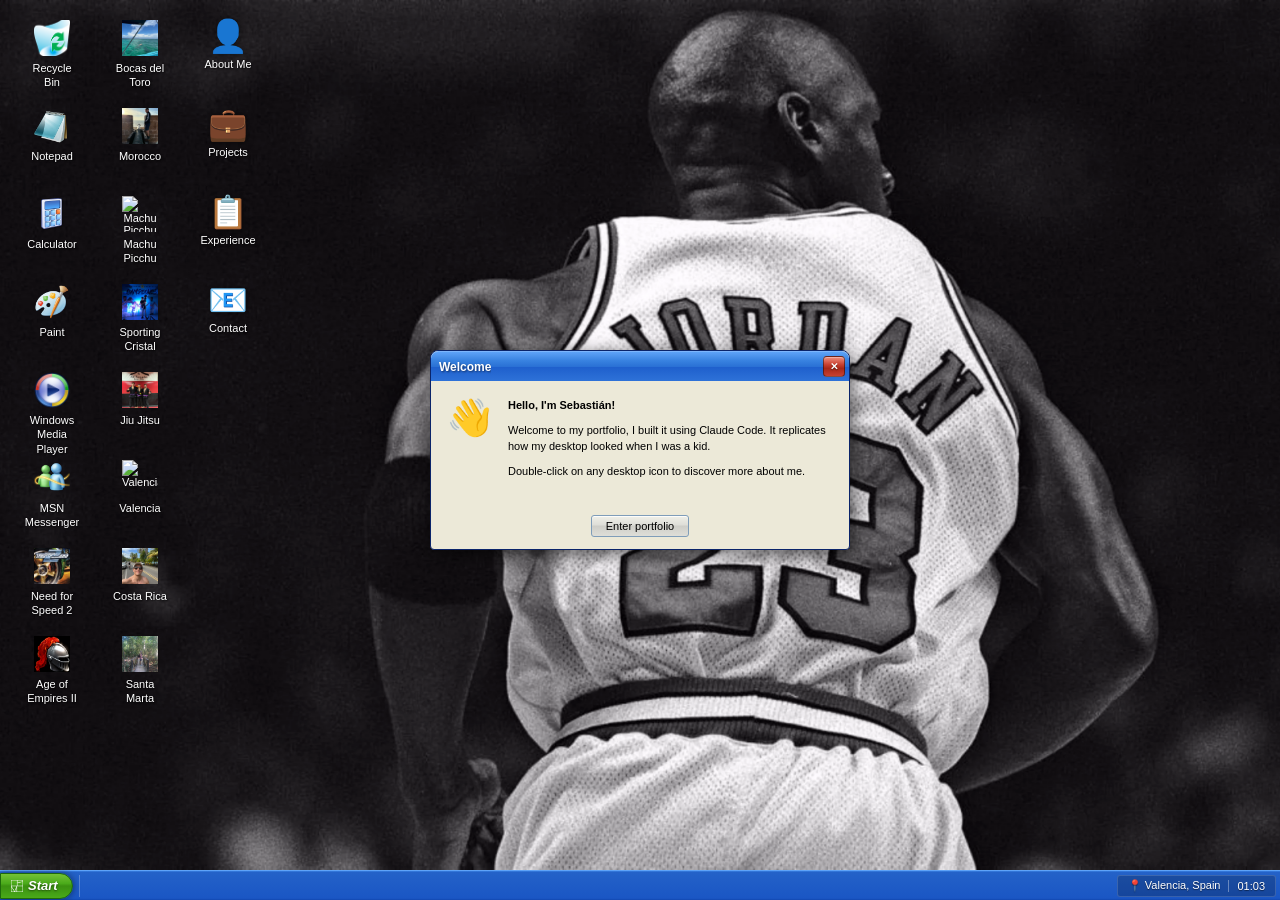
==== index.html @ 59a46d52 "Update portfolio content and UI interactions Co-Authored-By: Claude Sonnet 4.6 <noreply@anthropic.co" ====
<!DOCTYPE html>
<html lang="en">
<head>
  <meta charset="UTF-8">
  <meta name="viewport" content="width=device-width, initial-scale=1.0">
  <title>Sebastian Moron — Portfolio</title>
  <link rel="icon" type="image/png" href="references/logos/Favicon white.png">
  <link rel="stylesheet" href="css/win95.css">
</head>
<body>

  <!-- Desktop Icons -->
  <div class="desktop-icons">
    <div class="desktop-icon" data-window="about">
      <span class="icon-glyph">👤</span>
      <span class="icon-label">About Me</span>
    </div>
    <div class="desktop-icon" data-window="projects">
      <span class="icon-glyph">💼</span>
      <span class="icon-label">Projects</span>
    </div>
    <div class="desktop-icon" data-window="experience">
      <span class="icon-glyph">📋</span>
      <span class="icon-label">Experience</span>
    </div>
    <div class="desktop-icon" data-window="contact">
      <span class="icon-glyph">📧</span>
      <span class="icon-label">Contact</span>
    </div>
    <div class="desktop-icon" data-window="photo-bocas-del-toro">
      <img class="icon-thumb" src="references/about-me/Bocas del Toro.JPG" alt="Bocas del Toro">
      <span class="icon-label">Bocas del Toro</span>
    </div>
    <div class="desktop-icon" data-window="photo-morocco">
      <img class="icon-thumb" src="references/about-me/Morocco.JPG" alt="Morocco">
      <span class="icon-label">Morocco</span>
    </div>
    <div class="desktop-icon" data-window="photo-cusco">
      <img class="icon-thumb" src="references/about-me/Machu Picchu.jpeg" alt="Machu Picchu">
      <span class="icon-label">Machu Picchu</span>
    </div>
    <div class="desktop-icon" data-window="photo-santa-marta">
      <img class="icon-thumb" src="references/about-me/Valencia.JPG" alt="Valencia">
      <span class="icon-label">Valencia</span>
    </div>
    <div class="desktop-icon" data-window="photo-costa-rica">
      <img class="icon-thumb" src="references/about-me/Costa Rica.jpeg" alt="Costa Rica">
      <span class="icon-label">Costa Rica</span>
    </div>
    <div class="desktop-icon" data-window="photo-jungle-trek">
      <img class="icon-thumb" src="references/about-me/Jungle trek.jpeg" alt="Santa Marta">
      <span class="icon-label">Santa Marta</span>
    </div>
    <div class="desktop-icon" data-window="photo-jiu-jitsu">
      <img class="icon-thumb" src="references/about-me/Jiu Jitsu.jpeg" alt="Jiu Jitsu">
      <span class="icon-label">Jiu Jitsu</span>
    </div>
    <div class="desktop-icon" data-window="photo-sporting-cristal">
      <img class="icon-thumb" src="references/about-me/Sporting Cristal.jpeg" alt="Sporting Cristal">
      <span class="icon-label">Sporting Cristal</span>
    </div>
    <div class="desktop-icon" data-window="decor-recycle">
      <img class="icon-thumb" src="references/icons/recycle-bin.webp" alt="Recycle Bin">
      <span class="icon-label">Recycle Bin</span>
    </div>
    <div class="desktop-icon" data-window="decor-aoe">
      <img class="icon-thumb" src="references/icons/age of empires.png" alt="Age of Empires II">
      <span class="icon-label">Age of Empires II</span>
    </div>
    <div class="desktop-icon" data-window="decor-nfs">
      <img class="icon-thumb" src="references/icons/need for speed.webp" alt="Need for Speed 2">
      <span class="icon-label">Need for Speed 2</span>
    </div>
    <div class="desktop-icon" data-window="decor-paint">
      <img class="icon-thumb" src="references/icons/paint.webp" alt="Paint">
      <span class="icon-label">Paint</span>
    </div>
    <div class="desktop-icon" data-window="decor-wmp">
      <img class="icon-thumb" src="references/icons/media player.png" alt="Windows Media Player">
      <span class="icon-label">Windows Media Player</span>
    </div>
    <div class="desktop-icon" data-window="decor-notepad">
      <img class="icon-thumb" src="references/icons/notepad.webp" alt="Notepad">
      <span class="icon-label">Notepad</span>
    </div>
    <div class="desktop-icon" data-window="decor-calculator">
      <img class="icon-thumb" src="references/icons/calculator.png" alt="Calculator">
      <span class="icon-label">Calculator</span>
    </div>
    <div class="desktop-icon" data-window="decor-msn">
      <img class="icon-thumb" src="references/icons/msn.png" alt="MSN Messenger">
      <span class="icon-label">MSN Messenger</span>
    </div>
  </div>

  <!-- Window container -->
  <div id="desktop-windows"></div>

  <!-- ── Window content templates ────────────────────────── -->

  <template id="tpl-about">
    <!-- Row 1: Bio -->
    <div class="panel-sunken about-bio">
      <h2>Bio</h2>
      <p>Hello, I'm <strong>Sebastián</strong>, a Product Designer originally from Peru, now based in Valencia, Spain.</p>
      <p>I've managed digital projects for top companies in Peru, led sales and marketing teams for a football club, and founded my own startup. These experiences have helped me understand business needs from multiple angles.</p>
      <p>On the other hand, my curiosity on research, design and product management have taught me how to understand user needs and come up with creative, simple, and functional solutions.</p>
      <p>Lately, I've been learning how to vibe code and experimenting with AI tools to learn how to ship my design work directly.</p>
    </div>

    <!-- Row 2: Three columns -->
    <div class="about-three-col">
      <div class="panel-sunken">
        <h2>Interests</h2>
        <ul>
          <li>Arsenal FC</li>
          <li>Travelling</li>
          <li>Hip Hop</li>
          <li>Movies (non-scary)</li>
        </ul>
      </div>
      <div class="panel-sunken">
        <h2>Skills</h2>
        <ul>
          <li>UX/UI Design</li>
          <li>UX Research</li>
          <li>Product Led Growth</li>
          <li>Vibe Coding</li>
        </ul>
      </div>
      <div class="panel-sunken">
        <h2>Current Tool Stack</h2>
        <ul>
          <li>Figma</li>
          <li>Claude Code</li>
          <li>PostHog</li>
          <li>Jira / Confluence</li>
        </ul>
      </div>
    </div>

  </template>

  <template id="tpl-projects">
    <h1>Projects</h1>
    <div class="project-grid">
      <div class="panel-sunken project-card">
        <h3>🌐 New portfolio website</h3>
        <p>Vibe-coded a Windows XP themed portfolio that shares my professional experience and brings back nostalgia from my teenage years.</p>
        <div class="tech-tags">
          <span class="tech-tag">Claude Code</span>
          <span class="tech-tag">GitHub</span>
          <span class="tech-tag">Terminal</span>
        </div>
        <div><a href="#" class="btn">View Project</a></div>
      </div>
      <div class="panel-sunken project-card">
        <h3>📊 Relaunching an analytics platform</h3>
        <p>Redesigned the Analytics platform in Digistore24 to help users understand their metrics, customize their data visualization, and find insights faster.</p>
        <div class="tech-tags">
          <span class="tech-tag">Lovable</span>
          <span class="tech-tag">Figma</span>
          <span class="tech-tag">Lyssna</span>
        </div>
        <div><a href="#" class="btn disabled">Coming Soon</a></div>
      </div>
      <div class="panel-sunken project-card">
        <h3>🚀 New onboarding to increase retention</h3>
        <p>Led the design and implementation of a new onboarding into Torre's talent seeker platform that increased user retention by 7%.</p>
        <div class="tech-tags">
          <span class="tech-tag">Figma</span>
          <span class="tech-tag">Maze</span>
          <span class="tech-tag">Metabase</span>
        </div>
        <div><a href="#" class="btn">View Project</a></div>
      </div>
      <div class="panel-sunken project-card">
        <h3>🔍 Uncovering perceived value via user interviews</h3>
        <p>Interviewed Torre's users to understand the company's perceived value and proposed new initiatives based on the insights discovered.</p>
        <div class="tech-tags">
          <span class="tech-tag">Zoom</span>
          <span class="tech-tag">Notion</span>
          <span class="tech-tag">Pen &amp; Paper</span>
        </div>
        <div><a href="#" class="btn" data-case-study="user-interviews">View Project</a></div>
      </div>
    </div>
  </template>

  <template id="tpl-experience">
    <h1>Experience</h1>
    <h2>Work History</h2>
    <div class="job-entry">
      <div class="panel-sunken">
        <div class="job-header">
          <strong>Senior Product Designer — <a href="https://www.digistore24.com/" target="_blank" rel="noopener">Digistore24</a></strong>
          <span class="job-date">Aug 2025 — Present</span>
        </div>
        <ul>
          <li>Own the end-to-end design process, from ideation to final execution</li>
          <li>Develop wireframes, user flows, prototypes, and high-fidelity designs for web and mobile</li>
          <li>Conduct user research, including interviews, usability testing, and competitor analysis</li>
          <li>Maintain and expand the company's design system to ensure consistency across all platforms</li>
          <li>Offer mentorship to junior designers, providing feedback and fostering growth</li>
        </ul>
      </div>
    </div>
    <div class="job-entry">
      <div class="panel-sunken">
        <div class="job-header">
          <strong>Product Designer — <a href="https://torre.ai/" target="_blank" rel="noopener">Torre</a></strong>
          <span class="job-date">Aug 2022 — Apr 2025</span>
        </div>
        <ul>
          <li>Led the end-to-end design process of two new products, TorreOS and TorreReach, aligning business goals with user needs</li>
          <li>Created and maintained components within the design system, ensuring UI consistency across the platform</li>
          <li>Executed usability and QA testing, via prototypes and feature-flag environments, to ensure a smooth user experience</li>
        </ul>
      </div>
    </div>
    <div class="job-entry">
      <div class="panel-sunken">
        <div class="job-header">
          <strong>UX Researcher — <a href="https://torre.ai/" target="_blank" rel="noopener">Torre</a></strong>
          <span class="job-date">Aug 2021 — Aug 2022</span>
        </div>
        <ul>
          <li>Conducted usability testing for 50+ features, delivering actionable insights that informed key design decisions</li>
          <li>Led a value testing initiative, resulting in 31 actionable insights, 10 user testimonials, and 12 user personas created</li>
          <li>Ran daily exploratory tests and user behavior analysis to provide actionable insights and report bugs</li>
        </ul>
      </div>
    </div>
    <div class="job-entry">
      <div class="panel-sunken">
        <div class="job-header">
          <strong>Co-Founder — <a href="https://www.facebook.com/platsport" target="_blank" rel="noopener">Platsport</a></strong>
          <span class="job-date">Oct 2020 — Dec 2021</span>
        </div>
        <ul>
          <li>Grew the platform to serve over 600 students and reach self-sustainability</li>
          <li>Led 60+ user interviews and market research to implement in the product vision and strategy</li>
          <li>Recruited and onboarded 20+ instructors from top-tier organizations to offer courses and increase the user base</li>
        </ul>
      </div>
    </div>
    <div class="job-entry">
      <div class="panel-sunken">
        <div class="job-header">
          <strong>Brand Manager — <a href="https://clubsportingcristal.pe/" target="_blank" rel="noopener">Club Sporting Cristal</a></strong>
          <span class="job-date">Aug 2018 — Jun 2020</span>
        </div>
        <ul>
          <li>Managed long-term sponsorships with major brands like AB Inbev, Adidas, MG Motors, Konami, and Gatorade</li>
          <li>Secured over $1M in new sponsorship and commercial agreements, driving revenue growth</li>
          <li>Supervised marketing and commercial operations for CONMEBOL and local tournament match days</li>
        </ul>
      </div>
    </div>
    <div class="job-entry">
      <div class="panel-sunken">
        <div class="job-header">
          <strong>Project Manager — <a href="https://seekglobal.co/" target="_blank" rel="noopener">Seek</a></strong>
          <span class="job-date">Jul 2017 — Jul 2018</span>
        </div>
        <ul>
          <li>Collaborated with a team of designers and engineers to develop digital and branding projects for major companies like Volcan (mining), Intralot (gambling), Sporting Cristal (sports), Belcorp (mass consumption), and IPP (education)</li>
        </ul>
      </div>
    </div>
  </template>

  <template id="tpl-contact">
    <h1>Contact</h1>
    <p>I'm always open to new opportunities, projects or collaborations. You can find me here:</p>
    <div class="panel-sunken" style="margin-top: 8px; margin-bottom: 12px;">
      <div class="contact-links">
        <a class="contact-link" href="mailto:smoronoliva@gmail.com">
          <span>📧</span><span>smoronoliva@gmail.com</span>
        </a>
        <a class="contact-link" href="https://www.linkedin.com/in/smoronoliva/" target="_blank" rel="noopener">
          <span>💼</span><span>linkedin.com/in/smoronoliva</span>
        </a>
        <a class="contact-link" href="https://x.com/sebasm93" target="_blank" rel="noopener">
          <span>🐦</span><span>x.com/sebasm93</span>
        </a>
      </div>
    </div>
    <div style="text-align: center;">
      <a href="mailto:smoronoliva@gmail.com" class="btn">Say Hello</a>
    </div>
  </template>

  <!-- Welcome Dialog -->
  <div class="dialog-overlay hidden" id="welcome-dialog">
    <div class="win95-dialog">
      <div class="title-bar">
        <span class="title-bar-text">Welcome</span>
        <div class="title-bar-controls">
          <button class="title-bar-btn" id="dialog-close-btn">✕</button>
        </div>
      </div>
      <div class="dialog-body">
        <span class="dialog-icon">👋</span>
        <div class="dialog-text">
          <p><strong>Hello, I'm Sebastián!</strong></p>
          <p>Welcome to my portfolio, I built it using Claude Code. It replicates how my desktop looked when I was a kid.</p>
          <p>Double-click on any desktop icon to discover more about me.</p>
        </div>
      </div>
      <div class="dialog-buttons">
        <button class="btn" id="dialog-ok-btn">Enter portfolio</button>
      </div>
    </div>
  </div>

  <!-- Message Box -->
  <div class="dialog-overlay hidden" id="msg-box">
    <div class="win95-dialog">
      <div class="title-bar">
        <span class="title-bar-text" id="msg-box-title">Message</span>
        <div class="title-bar-controls">
          <button class="title-bar-btn spa-btn-close" id="msg-box-close">✕</button>
        </div>
      </div>
      <div class="dialog-body">
        <span class="dialog-icon">🗑️</span>
        <div class="dialog-text">
          <p><strong>I think you got it wrong.</strong></p>
          <p id="msg-box-text" style="margin:0"></p>
        </div>
      </div>
      <div class="dialog-buttons">
        <button class="btn" id="msg-box-ok">OK</button>
      </div>
    </div>
  </div>

  <!-- Start Menu -->
  <div class="start-menu" id="start-menu" style="display:none;">
    <div class="start-menu-item" id="start-reset-icons">
      <span>🔄</span> Reset icon positions
    </div>
  </div>

  <!-- Taskbar -->
  <div class="taskbar">
    <button class="taskbar-start-btn"><img src="references/logos/Logo white.png" alt=""> Start</button>
    <div class="taskbar-separator"></div>
    <div id="taskbar-windows"></div>
    <div class="taskbar-tray">
      <span>📍 Valencia, Spain</span>
      <span class="taskbar-tray-sep"></span>
      <span id="taskbar-clock">00:00</span>
    </div>
  </div>

  <script src="js/win95.js"></script>
</body>
</html>
---- css/win95.css ----
:root {
  --xp-desktop:     #236bcc;
  --xp-window-bg:   #ece9d8;
  --xp-white:       #ffffff;
  --xp-border:      #0a246a;
  --xp-navy:        #0a246a;
  --xp-highlight:   #316ac5;
  --xp-font:        Tahoma, 'MS Sans Serif', Arial, sans-serif;
}

/* ── Global reset ───────────────────────────────────────── */
*, *::before, *::after { box-sizing: border-box; margin: 0; padding: 0; }

body {
  background: var(--xp-desktop);
  font-family: var(--xp-font);
  font-size: 11px;
  overflow: hidden;
  color: #000;
}

body::before {
  content: '';
  position: fixed;
  inset: 0 0 30px 0;
  background: url('../references/mj.webp') center / cover no-repeat;
  z-index: 0;
}

/* ── Utility ────────────────────────────────────────────── */
.raised {
  border: 1px solid #7f9db9;
  background: var(--xp-window-bg);
  border-radius: 3px;
}

.sunken {
  border: 1px solid #7f9db9;
  background: var(--xp-white);
  border-radius: 2px;
  box-shadow: inset 0 1px 2px rgba(0,0,0,0.12);
}

/* ── Window ─────────────────────────────────────────────── */
.win95-window {
  background: var(--xp-window-bg);
  border: 1px solid var(--xp-border);
  border-radius: 8px 8px 4px 4px;
  box-shadow: 3px 3px 14px rgba(0,0,0,0.55);
  display: flex;
  flex-direction: column;
  overflow: hidden;
  position: relative;
}

.win95-window.minimized .window-body,
.win95-window.minimized .menu-bar,
.win95-window.minimized .status-bar {
  display: none;
}

.win95-window.maximized {
  position: fixed;
  inset: 0 0 30px 0;
  z-index: 100;
  width: auto !important;
  max-height: none !important;
  border-radius: 0;
}

/* Title bar */
.title-bar {
  background: linear-gradient(to bottom,
    #5ea3f8 0%,
    #3882e0 30%,
    #2a71d5 50%,
    #1e5fcc 51%,
    #2e72d8 100%
  );
  border-top: 1px solid #7cb5fc;
  color: #fff;
  display: flex;
  align-items: center;
  justify-content: space-between;
  padding: 4px 4px 4px 8px;
  user-select: none;
  flex-shrink: 0;
  min-height: 28px;
  border-radius: 7px 7px 0 0;
}

.title-bar-text {
  font-weight: bold;
  font-size: 12px;
  white-space: nowrap;
  overflow: hidden;
  text-overflow: ellipsis;
  text-shadow: 1px 1px 2px rgba(0,0,0,0.5);
}

.title-bar-controls {
  display: flex;
  gap: 3px;
  flex-shrink: 0;
}

/* Title bar buttons — blue by default */
.title-bar-btn {
  width: 22px;
  height: 21px;
  border-radius: 4px;
  border: 1px solid rgba(0,0,0,0.35);
  background: linear-gradient(to bottom, #6e90e8, #3060c8 40%, #1f50b0 60%, #3060c8);
  color: #fff;
  font-size: 10px;
  font-weight: bold;
  cursor: pointer;
  display: flex;
  align-items: center;
  justify-content: center;
  padding: 0;
  font-family: var(--xp-font);
  text-shadow: 0 1px 1px rgba(0,0,0,0.5);
  box-shadow: inset 0 1px 0 rgba(255,255,255,0.3);
}

/* Close button — red */
.title-bar-btn.js-window-close,
.title-bar-btn.spa-btn-close,
#dialog-close-btn {
  background: linear-gradient(to bottom, #f09080, #c84030 40%, #a82818 60%, #c84030);
  border-color: rgba(0,0,0,0.45);
}

/* Maximize button — CSS-drawn square icon (no Unicode) */
.spa-btn-maximize {
  font-size: 0;
  position: relative;
}

/* Normal: single square with thick top border (XP maximize icon) */
.spa-btn-maximize::before {
  content: '';
  position: absolute;
  top: 50%;
  left: 50%;
  transform: translate(-50%, -52%);
  width: 9px;
  height: 8px;
  border: 1.5px solid rgba(255,255,255,0.95);
  border-top-width: 3px;
}

/* Restore: two overlapping squares */
.spa-btn-maximize.is-maximized::before {
  width: 7px;
  height: 6px;
  transform: translate(-20%, -65%);
}

.spa-btn-maximize.is-maximized::after {
  content: '';
  position: absolute;
  width: 7px;
  height: 6px;
  border: 1.5px solid rgba(255,255,255,0.95);
  border-top-width: 3px;
  bottom: 4px;
  left: 3px;
}

.title-bar-btn:active {
  opacity: 0.8;
  box-shadow: inset 0 1px 3px rgba(0,0,0,0.4);
}

/* Menu bar */
.menu-bar {
  display: flex;
  background: var(--xp-window-bg);
  padding: 2px 4px;
  border-bottom: 1px solid #b5b0a0;
  flex-shrink: 0;
}

.menu-bar-item {
  padding: 2px 8px;
  cursor: default;
  border-radius: 2px;
}

.menu-bar-item:hover {
  background: var(--xp-highlight);
  color: #fff;
}

/* Window body */
.window-body {
  padding: 8px;
  overflow-y: auto;
  flex: 1;
  background: var(--xp-window-bg);
}

/* Status bar */
.status-bar {
  display: flex;
  border-top: 1px solid #b5b0a0;
  padding: 2px 4px;
  background: var(--xp-window-bg);
  flex-shrink: 0;
}

.status-bar-field {
  border: 1px solid #7f9db9;
  padding: 1px 6px;
  flex: 1;
  font-size: 11px;
  background: var(--xp-window-bg);
  border-radius: 2px;
}

/* ── Button ─────────────────────────────────────────────── */
.btn {
  background: linear-gradient(to bottom, #f0f0e8 0%, #deded8 45%, #cecec8 50%, #deded8 100%);
  border: 1px solid #7f9db9;
  border-radius: 3px;
  padding: 4px 14px;
  font-family: var(--xp-font);
  font-size: 11px;
  cursor: pointer;
  display: inline-block;
  text-decoration: none;
  color: #000;
  white-space: nowrap;
  box-shadow: inset 0 1px 0 rgba(255,255,255,0.8);
}

.btn:hover {
  background: linear-gradient(to bottom, #e0ecff 0%, #c8dcf8 45%, #b8cce8 50%, #c8dcf8 100%);
  border-color: var(--xp-highlight);
}

.btn:active {
  background: linear-gradient(to bottom, #b8cce8 0%, #c8dcf8 50%, #d8ecff 100%);
  box-shadow: inset 0 1px 2px rgba(0,0,0,0.2);
}

.btn:focus {
  outline: 1px dotted #000;
  outline-offset: -4px;
}

/* ── Taskbar ────────────────────────────────────────────── */
.taskbar {
  position: fixed;
  bottom: 0;
  left: 0;
  right: 0;
  height: 30px;
  background: linear-gradient(to bottom, #3c84e5 0%, #2462c8 4%, #1a56c4 94%, #1248b0 100%);
  border-top: 1px solid #5ea3f8;
  display: flex;
  align-items: center;
  padding: 2px 4px;
  gap: 4px;
  z-index: 1000;
}

/* XP green pill Start button */
.taskbar-start-btn img {
  height: 12px;
  width: 12px;
}

/* XP green pill Start button */
.taskbar-start-btn {
  height: 26px;
  padding: 0 14px 0 10px;
  background: linear-gradient(to bottom, #74c236 0%, #4aaa1a 40%, #3a9010 50%, #4aaa1a 100%);
  border: 1px solid #1e6a0a;
  border-radius: 0 13px 13px 0;
  font-family: var(--xp-font);
  font-size: 13px;
  font-weight: bold;
  font-style: italic;
  color: #fff;
  cursor: pointer;
  text-shadow: 0 1px 2px rgba(0,0,0,0.5);
  box-shadow: 1px 0 6px rgba(0,0,0,0.4);
  display: flex;
  align-items: center;
  gap: 5px;
  margin-left: -4px;
}

.taskbar-start-btn:active {
  background: linear-gradient(to bottom, #3a9010 0%, #4aaa1a 50%, #74c236 100%);
}

/* ── Start Menu ─────────────────────────────────────────── */
.start-menu {
  position: fixed;
  bottom: 30px;
  left: 0;
  background: var(--xp-window-bg);
  border: 1px solid #7f9db9;
  box-shadow: 2px -2px 6px rgba(0,0,0,0.3);
  min-width: 200px;
  z-index: 1500;
  padding: 2px 0;
}

.start-menu-item {
  display: flex;
  align-items: center;
  gap: 8px;
  padding: 5px 16px 5px 10px;
  font-family: var(--xp-font);
  font-size: 11px;
  cursor: pointer;
  white-space: nowrap;
  color: #000;
}

.start-menu-item:hover {
  background: var(--xp-highlight);
  color: #fff;
}

.taskbar-separator {
  width: 1px;
  height: 22px;
  background: rgba(255,255,255,0.25);
  margin: 0 2px;
}

.taskbar-window-btn {
  background: linear-gradient(to bottom, #3878d4 0%, #2060c0 50%, #1850a8 100%);
  border: 1px solid #4a94ea;
  border-radius: 3px;
  font-family: var(--xp-font);
  font-size: 11px;
  color: #fff;
  padding: 2px 8px;
  cursor: pointer;
  height: 22px;
  display: flex;
  align-items: center;
  gap: 4px;
  min-width: 100px;
  max-width: 160px;
  text-shadow: 0 1px 1px rgba(0,0,0,0.4);
}

.taskbar-window-btn.active {
  background: linear-gradient(to bottom, #1850a8 0%, #2060c0 50%, #3878d4 100%);
  border-color: #2255a8;
  box-shadow: inset 0 1px 3px rgba(0,0,0,0.3);
}

.taskbar-tray {
  margin-left: auto;
  background: rgba(0,0,0,0.2);
  border: 1px solid rgba(255,255,255,0.15);
  border-radius: 3px;
  padding: 2px 10px;
  height: 22px;
  display: flex;
  align-items: center;
  gap: 8px;
  font-size: 11px;
  color: #fff;
  white-space: nowrap;
  text-shadow: 0 1px 1px rgba(0,0,0,0.5);
}

.taskbar-tray-sep {
  width: 1px;
  height: 12px;
  background: rgba(255,255,255,0.35);
}

/* ── Desktop icons ──────────────────────────────────────── */
.desktop-icons {
  position: fixed;
  inset: 0 0 30px 0;
  pointer-events: none;
  z-index: 10;
}

.desktop-icon {
  position: absolute;
  display: flex;
  flex-direction: column;
  align-items: center;
  gap: 4px;
  cursor: grab;
  text-decoration: none;
  color: #fff;
  width: 72px;
  text-align: center;
  padding: 4px;
  border-radius: 4px;
  user-select: none;
  pointer-events: all;
}

.desktop-icon.dragging {
  cursor: grabbing;
  opacity: 0.85;
  z-index: 500;
}

.desktop-icon:focus {
  outline: 1px dotted rgba(255,255,255,0.8);
  background: rgba(49,106,197,0.4);
}

.desktop-icon:hover .icon-label,
.desktop-icon:focus .icon-label {
  background: var(--xp-highlight);
  border-radius: 2px;
}

.icon-glyph {
  font-size: 32px;
  line-height: 1;
  display: block;
  filter: drop-shadow(1px 1px 3px rgba(0,0,0,0.5));
}

.icon-label {
  font-size: 11px;
  font-family: var(--xp-font);
  text-shadow: 1px 1px 2px rgba(0,0,0,0.8);
  word-break: break-word;
  line-height: 1.3;
  padding: 1px 4px;
  color: #fff;
}

/* ── Dialog ─────────────────────────────────────────────── */
.dialog-overlay {
  position: fixed;
  inset: 0;
  display: flex;
  align-items: center;
  justify-content: center;
  z-index: 2000;
}

.dialog-overlay.hidden {
  display: none;
}

.win95-dialog {
  background: var(--xp-window-bg);
  border: 1px solid var(--xp-border);
  border-radius: 8px 8px 4px 4px;
  box-shadow: 4px 4px 18px rgba(0,0,0,0.6);
  min-width: 320px;
  max-width: 420px;
  overflow: hidden;
}

.dialog-body {
  padding: 16px;
  display: flex;
  gap: 16px;
  align-items: flex-start;
}

.dialog-icon {
  font-size: 36px;
  flex-shrink: 0;
}

.dialog-text {
  flex: 1;
}

.dialog-text p {
  margin-bottom: 8px;
  line-height: 1.5;
}

.dialog-buttons {
  display: flex;
  justify-content: center;
  padding: 12px 16px;
  gap: 8px;
}

/* ── Content panels ─────────────────────────────────────── */
.panel-raised {
  background: var(--xp-window-bg);
  border: 1px solid #7f9db9;
  border-radius: 3px;
  padding: 8px;
  box-shadow: 1px 1px 2px rgba(0,0,0,0.1);
}

.panel-sunken {
  background: var(--xp-white);
  border: 1px solid #7f9db9;
  border-radius: 2px;
  padding: 8px;
  box-shadow: inset 0 1px 2px rgba(0,0,0,0.1);
}

/* ── Desktop page centering ─────────────────────────────── */
.desktop-page {
  height: 100vh;
  display: flex;
  align-items: center;
  justify-content: center;
  padding: 16px 16px 44px;
}

/* ── Typography ─────────────────────────────────────────── */
h1 {
  font-family: var(--xp-font);
  font-size: 16px;
  font-weight: bold;
  margin-bottom: 12px;
  color: var(--xp-navy);
}

h2 {
  font-family: var(--xp-font);
  font-size: 11px;
  font-weight: bold;
  margin-bottom: 8px;
  border-bottom: 1px solid #b5b0a0;
  padding-bottom: 2px;
  color: var(--xp-navy);
}

h3 {
  font-family: var(--xp-font);
  font-size: 11px;
  font-weight: bold;
  margin-bottom: 4px;
}

p { line-height: 1.6; margin-bottom: 8px; }

ul { padding-left: 18px; }
ul li { margin-bottom: 3px; line-height: 1.5; }

a { color: var(--xp-highlight); }

/* ── XP scrollbar ───────────────────────────────────────── */
::-webkit-scrollbar { width: 16px; height: 16px; }

::-webkit-scrollbar-track { background: #d4d0c8; }

::-webkit-scrollbar-thumb {
  background: linear-gradient(to right, #c0bcb4, #e0dcd4 40%, #d0ccc4);
  border: 1px solid #7f9db9;
  border-radius: 2px;
}

::-webkit-scrollbar-button {
  background: linear-gradient(to bottom, #e8e4dc, #c8c4bc);
  border: 1px solid #7f9db9;
  width: 16px;
  height: 16px;
}

::-webkit-scrollbar-corner { background: #d4d0c8; }

/* ── Layout helpers ─────────────────────────────────────── */
.two-col { display: flex; gap: 8px; }
.two-col-main { flex: 1; min-width: 0; }
.two-col-side  { width: 200px; flex-shrink: 0; }

.project-grid {
  display: grid;
  grid-template-columns: 1fr 1fr;
  gap: 8px;
}

.project-card { display: flex; flex-direction: column; gap: 6px; }
.project-card .tech-tags { margin-top: auto; }

.tech-tags { display: flex; flex-wrap: wrap; gap: 4px; }

.tech-tag {
  border: 1px solid #7f9db9;
  background: #f2f1ee;
  padding: 1px 5px;
  font-size: 10px;
  border-radius: 2px;
}

.job-entry { margin-bottom: 8px; }

.job-header {
  display: flex;
  justify-content: space-between;
  align-items: baseline;
  margin-bottom: 4px;
}

.job-date { font-size: 10px; color: #666; white-space: nowrap; }

.contact-links { display: flex; flex-direction: column; gap: 6px; }

.contact-link {
  display: flex;
  align-items: center;
  gap: 8px;
  padding: 6px 8px;
  text-decoration: none;
  color: #000;
  font-size: 11px;
  border-radius: 2px;
}

.contact-link:hover {
  background: var(--xp-highlight);
  color: #fff;
}

.section-gap { margin-top: 12px; }

/* ── About window layout ────────────────────────────────── */
.about-bio {
  margin-bottom: 8px;
}

.about-three-col {
  display: flex;
  gap: 8px;
  margin-bottom: 8px;
}

.about-three-col > * {
  flex: 1;
}

.about-photo-viewer {
  display: flex;
  gap: 8px;
  height: 300px;
}

.about-photo-main {
  flex: 1;
  min-width: 0;
  padding: 4px;
  overflow: hidden;
}

.about-photo-main img {
  width: 100%;
  height: 100%;
  object-fit: cover;
  display: block;
}

.about-photo-thumbs {
  display: flex;
  flex-direction: column;
  gap: 4px;
  width: 100px;
  flex-shrink: 0;
}

.about-thumb {
  flex: 1;
  width: 100%;
  min-height: 0;
  object-fit: cover;
  cursor: pointer;
  display: block;
  border: 2px solid transparent;
}

.about-thumb:hover {
  border-color: var(--xp-highlight);
}

.about-thumb.active {
  border-color: var(--xp-navy);
}

/* ── SPA window system ──────────────────────────────────── */
#desktop-windows {
  position: fixed;
  inset: 0 0 30px 0;
  pointer-events: none;
  z-index: 50;
}

.spa-window {
  position: absolute;
  pointer-events: all;
  display: flex;
  flex-direction: column;
  resize: both;
  overflow: hidden;
  min-width: 320px;
  min-height: 100px;
  max-height: calc(100vh - 60px);
}

/* Window body sizes to content, scrolls only when window is resized smaller */
.spa-window .window-body {
  min-height: 0;
  overflow-y: auto;
  flex: 0 1 auto;
}

.spa-window.maximized {
  position: absolute !important;
  inset: 0 !important;
  width: auto  !important;
  height: auto !important;
  resize: none !important;
  border-radius: 0 !important;
}

/* ── Photo desktop icons ────────────────────────────────── */
.icon-thumb {
  width: 36px;
  height: 36px;
  object-fit: cover;
  display: block;
  border: none;
  border-radius: 0;
}

/* ── Photo viewer window ────────────────────────────────── */
.photo-window .window-body {
  flex: 1;
  padding: 0;
  overflow: hidden;
}

.photo-viewer-full {
  width: 100%;
  height: 100%;
  display: flex;
  align-items: center;
  justify-content: center;
  background: #1a1a1a;
}

.photo-viewer-full img {
  max-width: 100%;
  max-height: 100%;
  object-fit: contain;
  display: block;
}

/* Taskbar windows area */
#taskbar-windows {
  display: flex;
  gap: 4px;
  flex: 1;
  overflow: hidden;
}
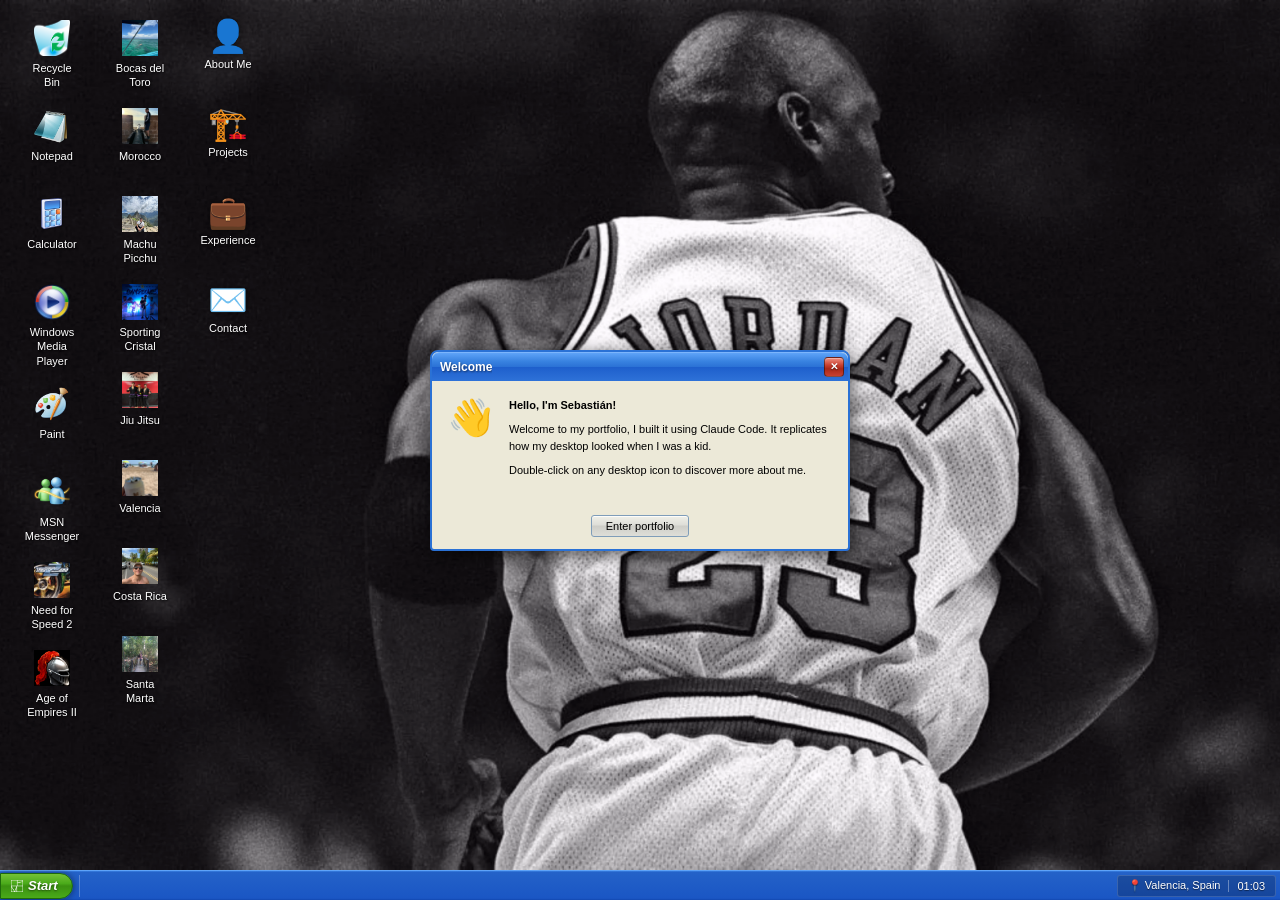
==== commit 7dc625ed: "Updates 15-03-2026 Co-Authored-By: Claude Sonnet 4.6 <noreply@anthropic.com>" ====
--- a/index.html
+++ b/index.html
@@ -16,15 +16,15 @@
       <span class="icon-label">About Me</span>
     </div>
     <div class="desktop-icon" data-window="projects">
+      <span class="icon-glyph">🏗️</span>
+      <span class="icon-label">Projects</span>
+    </div>
+    <div class="desktop-icon" data-window="experience">
       <span class="icon-glyph">💼</span>
-      <span class="icon-label">Projects</span>
-    </div>
-    <div class="desktop-icon" data-window="experience">
-      <span class="icon-glyph">📋</span>
       <span class="icon-label">Experience</span>
     </div>
     <div class="desktop-icon" data-window="contact">
-      <span class="icon-glyph">📧</span>
+      <span class="icon-glyph">✉️</span>
       <span class="icon-label">Contact</span>
     </div>
     <div class="desktop-icon" data-window="photo-bocas-del-toro">
@@ -276,7 +276,7 @@
     <div class="panel-sunken" style="margin-top: 8px; margin-bottom: 12px;">
       <div class="contact-links">
         <a class="contact-link" href="mailto:smoronoliva@gmail.com">
-          <span>📧</span><span>smoronoliva@gmail.com</span>
+          <span>✉️</span><span>smoronoliva@gmail.com</span>
         </a>
         <a class="contact-link" href="https://www.linkedin.com/in/smoronoliva/" target="_blank" rel="noopener">
           <span>💼</span><span>linkedin.com/in/smoronoliva</span>
--- a/css/win95.css
+++ b/css/win95.css
@@ -45,6 +45,7 @@
 .win95-window {
   background: var(--xp-window-bg);
   border: 1px solid var(--xp-border);
+  border: 2px solid #2a71d5;
   border-radius: 8px 8px 4px 4px;
   box-shadow: 3px 3px 14px rgba(0,0,0,0.55);
   display: flex;
@@ -106,8 +107,8 @@
 
 /* Title bar buttons — blue by default */
 .title-bar-btn {
-  width: 22px;
-  height: 21px;
+  width: 20px;
+  height: 20px;
   border-radius: 4px;
   border: 1px solid rgba(0,0,0,0.35);
   background: linear-gradient(to bottom, #6e90e8, #3060c8 40%, #1f50b0 60%, #3060c8);
@@ -132,41 +133,16 @@
   border-color: rgba(0,0,0,0.45);
 }
 
-/* Maximize button — CSS-drawn square icon (no Unicode) */
+.title-bar-btn img {
+  width: 10px;
+  height: 10px;
+  display: block;
+  object-fit: contain;
+}
+
+/* Maximize button */
 .spa-btn-maximize {
   font-size: 0;
-  position: relative;
-}
-
-/* Normal: single square with thick top border (XP maximize icon) */
-.spa-btn-maximize::before {
-  content: '';
-  position: absolute;
-  top: 50%;
-  left: 50%;
-  transform: translate(-50%, -52%);
-  width: 9px;
-  height: 8px;
-  border: 1.5px solid rgba(255,255,255,0.95);
-  border-top-width: 3px;
-}
-
-/* Restore: two overlapping squares */
-.spa-btn-maximize.is-maximized::before {
-  width: 7px;
-  height: 6px;
-  transform: translate(-20%, -65%);
-}
-
-.spa-btn-maximize.is-maximized::after {
-  content: '';
-  position: absolute;
-  width: 7px;
-  height: 6px;
-  border: 1.5px solid rgba(255,255,255,0.95);
-  border-top-width: 3px;
-  bottom: 4px;
-  left: 3px;
 }
 
 .title-bar-btn:active {
@@ -249,6 +225,12 @@
 .btn:focus {
   outline: 1px dotted #000;
   outline-offset: -4px;
+}
+
+.btn.disabled {
+  opacity: 0.5;
+  cursor: default;
+  pointer-events: none;
 }
 
 /* ── Taskbar ────────────────────────────────────────────── */
@@ -457,6 +439,7 @@
 .win95-dialog {
   background: var(--xp-window-bg);
   border: 1px solid var(--xp-border);
+  border: 2px solid #2a71d5;
   border-radius: 8px 8px 4px 4px;
   box-shadow: 4px 4px 18px rgba(0,0,0,0.6);
   min-width: 320px;
@@ -738,11 +721,14 @@
   flex: 1;
   padding: 0;
   overflow: hidden;
+  display: flex;
+  flex-direction: column;
 }
 
 .photo-viewer-full {
+  flex: 1;
+  min-height: 0;
   width: 100%;
-  height: 100%;
   display: flex;
   align-items: center;
   justify-content: center;
@@ -756,6 +742,125 @@
   display: block;
 }
 
+.photo-caption {
+  flex-shrink: 0;
+  background: var(--xp-window-bg);
+  border-top: 1px solid #b5b0a0;
+  padding: 6px 10px;
+  font-family: var(--xp-font);
+  font-size: 11px;
+  color: #333;
+  line-height: 1.5;
+}
+
+/* Experience window — body scrolls through work history */
+#win-experience .window-body { flex: 1; }
+
+/* Notepad window */
+.notepad-window .window-body {
+  padding: 0;
+  flex: 1;
+  display: flex;
+  min-height: 0;
+}
+
+.notepad-area {
+  flex: 1;
+  width: 100%;
+  border: none;
+  outline: none;
+  resize: none;
+  font-family: 'Lucida Console', 'Courier New', monospace;
+  font-size: 12px;
+  line-height: 1.5;
+  padding: 4px 6px;
+  background: #fff;
+  color: #000;
+  box-sizing: border-box;
+}
+
+/* Calculator window */
+.calculator-window {
+  width: 224px !important;
+  min-width: 224px !important;
+  overflow: hidden;
+}
+
+.calculator-window .window-body {
+  padding: 6px;
+  background: var(--xp-window-bg);
+  flex: 1;
+  display: flex;
+  align-items: flex-start;
+}
+
+.calc-buttons {
+  display: grid;
+  grid-template-columns: repeat(5, 40px);
+  gap: 2px;
+}
+
+.calc-display {
+  border: 2px inset #888;
+  background: #fff;
+  min-width: 0;
+}
+
+.calc-screen {
+  display: block;
+  width: 100%;
+  text-align: right;
+  font-family: 'Lucida Console', 'Courier New', monospace;
+  font-size: 18px;
+  padding: 4px 6px;
+  border: none;
+  outline: none;
+  background: transparent;
+  box-sizing: border-box;
+  color: #000;
+}
+
+.calc-buttons .calc-btn {
+  width: 40px;
+  height: 40px;
+  padding: 0;
+}
+
+.calc-buttons .calc-span3 { grid-column: span 3; width: auto; }
+.calc-buttons .calc-span5 { grid-column: span 5; width: auto; }
+
+.calc-btn {
+  font-family: 'Tahoma', sans-serif;
+  font-size: 11px;
+  font-weight: normal;
+  padding: 5px 2px;
+  cursor: pointer;
+  background: linear-gradient(to bottom, #f0ede4 0%, #d8d4c8 100%);
+  border-top: 1px solid #fff;
+  border-left: 1px solid #fff;
+  border-right: 1px solid #888;
+  border-bottom: 1px solid #888;
+  box-shadow: inset 1px 1px 0 #fff;
+  color: #000;
+  user-select: none;
+}
+
+.calc-btn:active {
+  background: linear-gradient(to bottom, #d8d4c8 0%, #f0ede4 100%);
+  border-top: 1px solid #888;
+  border-left: 1px solid #888;
+  border-right: 1px solid #fff;
+  border-bottom: 1px solid #fff;
+  box-shadow: none;
+}
+
+.calc-btn-num    { color: #00008b; }
+.calc-btn-op     { color: #8b0000; }
+.calc-btn-fn     { color: #006400; }
+.calc-btn-action { color: #8b0000; }
+.calc-btn-eq     { background: linear-gradient(to bottom, #dce8f8 0%, #b8d0f0 100%); color: #000; }
+.calc-btn-eq:active { background: linear-gradient(to bottom, #b8d0f0 0%, #dce8f8 100%); }
+
 /* Taskbar windows area */
 #taskbar-windows {
   display: flex;
@@ -763,3 +868,110 @@
   flex: 1;
   overflow: hidden;
 }
+
+/* ── Case Study Slideshow ───────────────────────────────── */
+.case-study-spa-window .window-body {
+  flex: 1 !important;
+  display: flex;
+  flex-direction: column;
+  gap: 8px;
+}
+
+.cs-slide-panel {
+  flex: 1;
+  overflow-y: auto;
+  min-height: 0;
+}
+
+.case-study-footer {
+  display: flex;
+  align-items: center;
+  justify-content: space-between;
+  padding-top: 6px;
+  border-top: 1px solid #b5b0a0;
+  flex-shrink: 0;
+}
+
+.cs-nav-center {
+  display: flex;
+  align-items: center;
+  gap: 10px;
+}
+
+.cs-dots {
+  display: flex;
+  gap: 5px;
+  align-items: center;
+}
+
+.cs-dot {
+  width: 8px;
+  height: 8px;
+  border-radius: 50%;
+  background: #c8c4bc;
+  border: 1px solid #7f9db9;
+  cursor: pointer;
+  padding: 0;
+}
+
+.cs-dot.active {
+  background: var(--xp-highlight);
+  border-color: var(--xp-navy);
+}
+
+.cs-counter {
+  font-size: 11px;
+  font-family: var(--xp-font);
+  color: #555;
+  white-space: nowrap;
+}
+
+.slide-title {
+  font-family: var(--xp-font);
+  font-size: 14px;
+  font-weight: bold;
+  color: var(--xp-navy);
+  margin-bottom: 14px;
+  padding-bottom: 8px;
+  border-bottom: 1px solid #b5b0a0;
+}
+
+.slide-meta-panel { margin-bottom: 0; }
+.slide-meta-panel p { margin-bottom: 5px; }
+.slide-meta-panel p:last-child { margin-bottom: 0; }
+
+.metric-cards {
+  display: grid;
+  grid-template-columns: 1fr 1fr;
+  gap: 10px;
+  margin-top: 4px;
+}
+
+.metric-card {
+  background: var(--xp-white);
+  border: 1px solid #7f9db9;
+  border-radius: 2px;
+  padding: 16px 12px;
+  text-align: center;
+  box-shadow: inset 0 1px 2px rgba(0,0,0,0.08);
+  display: flex;
+  flex-direction: column;
+  align-items: center;
+  justify-content: center;
+  gap: 5px;
+}
+
+.metric-value {
+  font-size: 30px;
+  font-weight: bold;
+  color: var(--xp-highlight);
+  line-height: 1;
+  font-family: var(--xp-font);
+}
+
+.metric-label {
+  font-size: 11px;
+  line-height: 1.4;
+  color: #333;
+  font-family: var(--xp-font);
+}
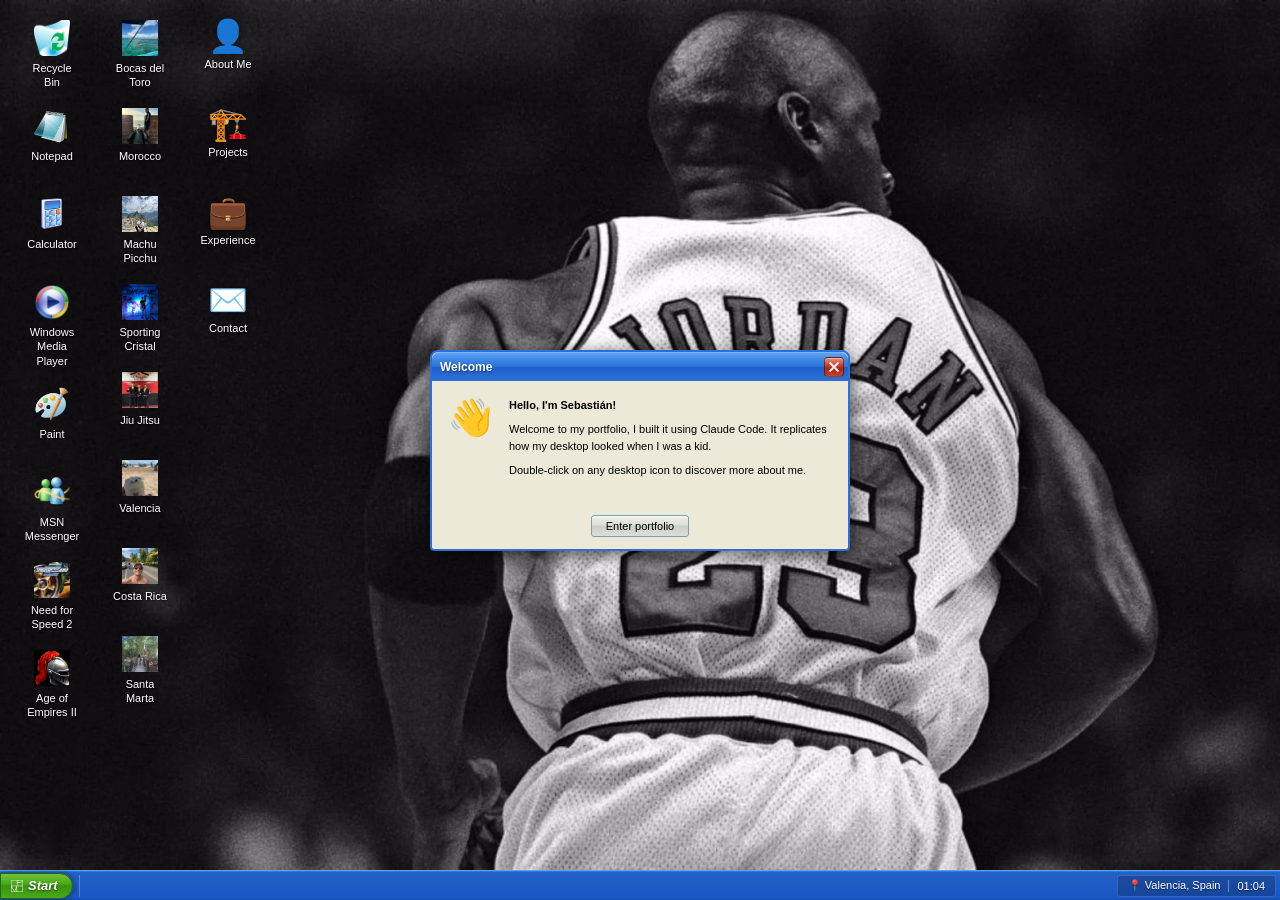
==== commit 27f58228: "Updates 15-03-2026: case study slides polish Co-Authored-By: Claude Sonnet 4.6 <noreply@anthropic.co" ====
--- a/index.html
+++ b/index.html
@@ -152,7 +152,7 @@
           <span class="tech-tag">GitHub</span>
           <span class="tech-tag">Terminal</span>
         </div>
-        <div><a href="#" class="btn">View Project</a></div>
+        <div><a href="#" class="btn" id="share-portfolio-btn">Share Project</a></div>
       </div>
       <div class="panel-sunken project-card">
         <h3>📊 Relaunching an analytics platform</h3>
@@ -175,7 +175,7 @@
         <div><a href="#" class="btn">View Project</a></div>
       </div>
       <div class="panel-sunken project-card">
-        <h3>🔍 Uncovering perceived value via user interviews</h3>
+        <h3>🔍 Building the foundation to understand Torre's users</h3>
         <p>Interviewed Torre's users to understand the company's perceived value and proposed new initiatives based on the insights discovered.</p>
         <div class="tech-tags">
           <span class="tech-tag">Zoom</span>
@@ -297,7 +297,7 @@
       <div class="title-bar">
         <span class="title-bar-text">Welcome</span>
         <div class="title-bar-controls">
-          <button class="title-bar-btn" id="dialog-close-btn">✕</button>
+          <button class="title-bar-btn" id="dialog-close-btn"><img src="references/window-icons/Close.png" alt="Close"></button>
         </div>
       </div>
       <div class="dialog-body">
@@ -320,7 +320,7 @@
       <div class="title-bar">
         <span class="title-bar-text" id="msg-box-title">Message</span>
         <div class="title-bar-controls">
-          <button class="title-bar-btn spa-btn-close" id="msg-box-close">✕</button>
+          <button class="title-bar-btn spa-btn-close" id="msg-box-close"><img src="references/window-icons/Close.png" alt="Close"></button>
         </div>
       </div>
       <div class="dialog-body">
--- a/css/win95.css
+++ b/css/win95.css
@@ -892,6 +892,14 @@
   flex-shrink: 0;
 }
 
+.case-study-footer .btn {
+  height: 24px;
+  line-height: 1;
+  display: flex;
+  align-items: center;
+  box-sizing: border-box;
+}
+
 .cs-nav-center {
   display: flex;
   align-items: center;
